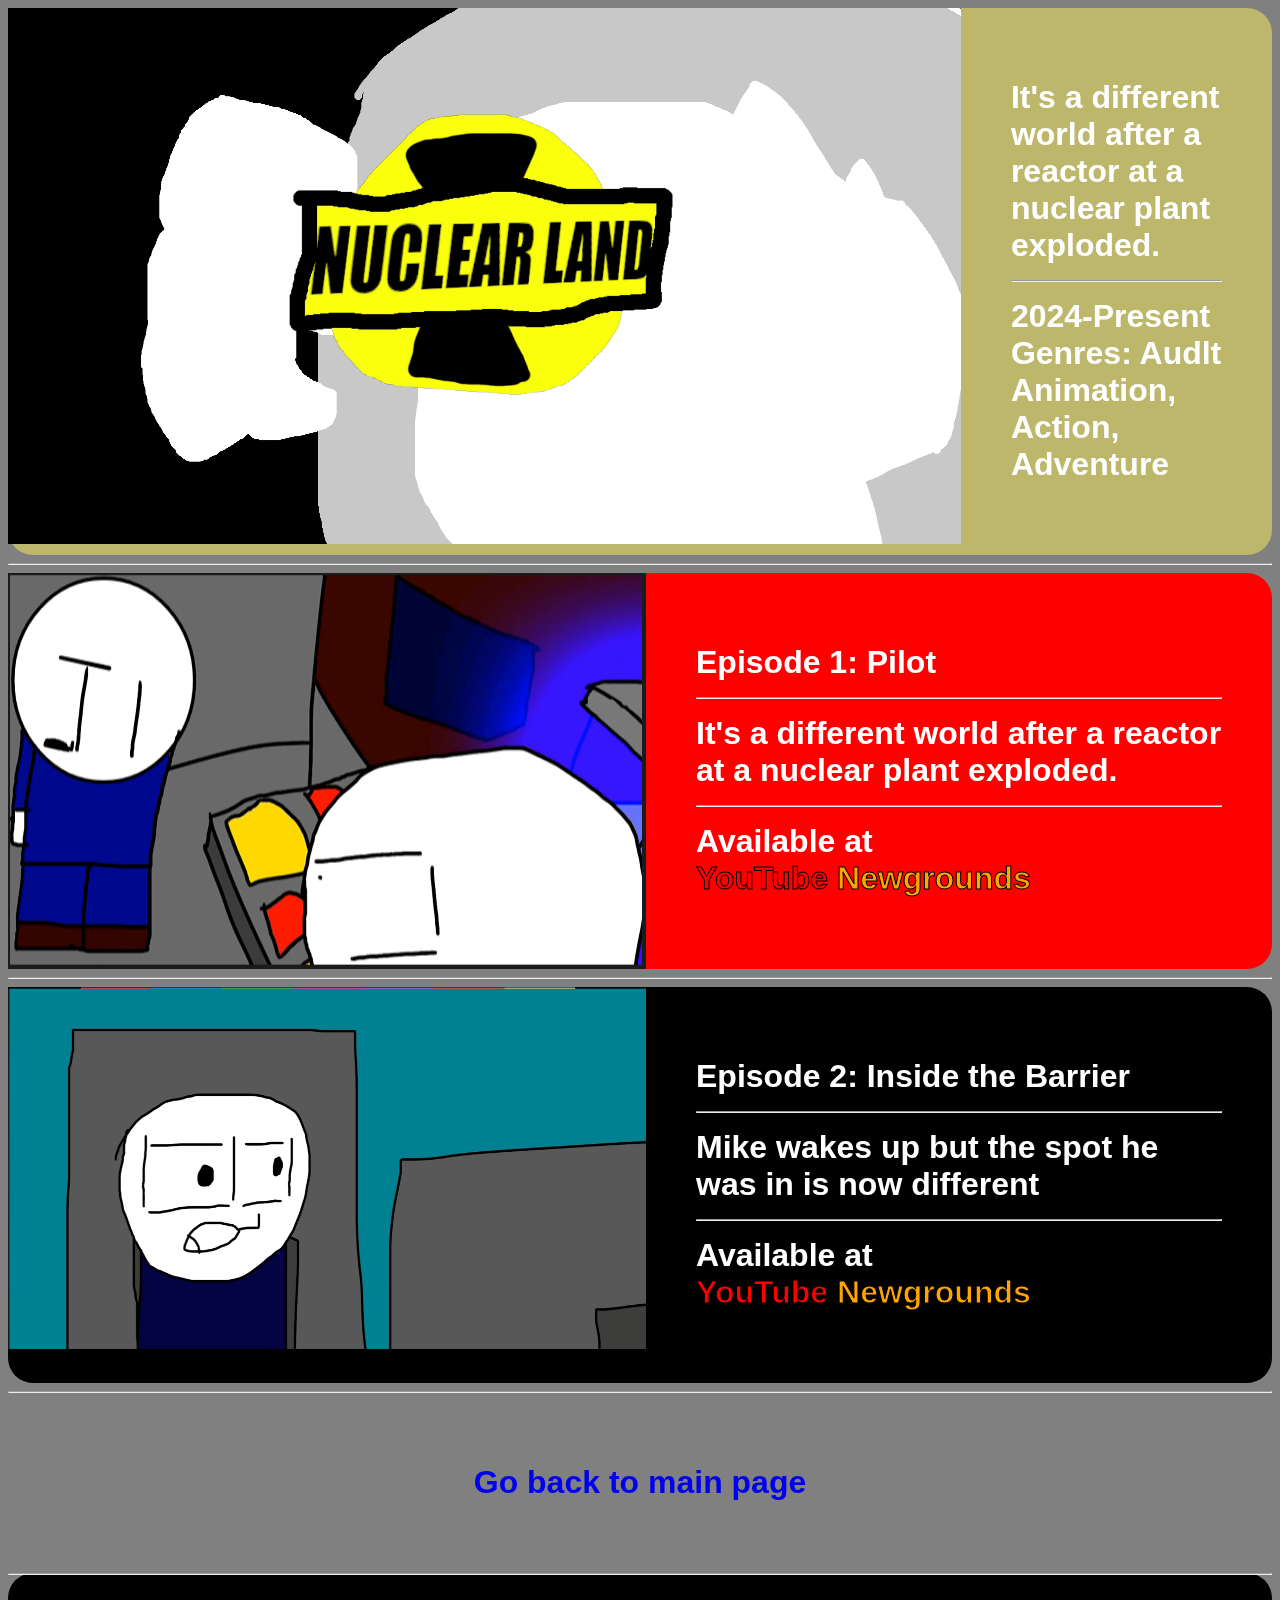
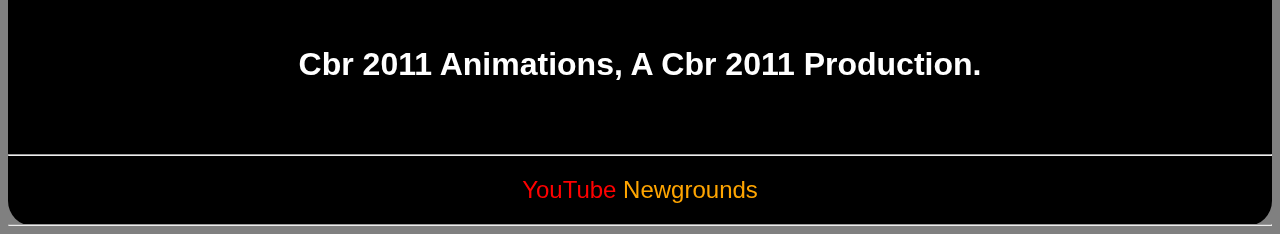
==== nuclearland.html @ 0ba92a0e "added stuff Nuclear Land related and a reuseable element" ====
<!DOCTYPE html>
<html>
<head>
<title>Nuclear Land - Cbr 2011 Animations</title>
<link rel="stylesheet" href="assets/css/nuclear land.css">
</head>
<body>
<div style="display: flex; background-color: darkkhaki; color: white;">
<video autoplay muted loop width="1079" height="536" style="text-align: right;">
<source src="assets/videos/0323.mp4">
<p>The browser doesn't support the video tag.</p>
</video>
<h1 style="text-align: left;">It's a different world after a reactor at a nuclear plant exploded.<hr>2024-Present<br>Genres: Audlt Animation, Action, Adventure</h1>
</div>
<hr>
<div class="episode" style="background-color: red">
<img src="assets/images/episodessnapshot/nuclearland/episode1snapshot.png">
<h1>Episode 1: Pilot<hr>It's a different world after a reactor at a nuclear plant exploded.<hr>Available at<br><a href="https://youtu.be/zaTD9HmcGp8?si=sANMj9EqONi3AaTK" target="_blank" style="color: red">YouTube</a>
<a href="https://www.newgrounds.com/portal/view/920615" target="_blank" style="color: orange;">Newgrounds</a></h1>
</div>
<hr>
<div class="episode" style="background-color: black">
    <img src="assets/images/episodessnapshot/nuclearland/episode2snapshot.png" width="638" height="362">
    <h1>Episode 2: Inside the Barrier<hr>Mike wakes up but the spot he was in is now different<hr>Available at<br><a href="https://www.youtube.com/watch?v=XhNEE1-egdA" target="_blank" style="color: red">YouTube</a>
    <a href="https://www.newgrounds.com/portal/view/921635" target="_blank" style="color: orange;">Newgrounds</a></h1>
    </div>
    <hr>
    <h1><a href="index.html" style="-webkit-text-stroke-width: 0;">Go back to main page</a></h1>
    <div style="background-color: black; color:white; font-family: sans-serif; text-align: center; border-radius: 25px;">
        <hr>
        <h1>Cbr 2011 Animations, A Cbr 2011 Production.</h1>
        <hr>
        <h2><a href="https://www.youtube.com/channel/UC3rbw8pntkt5PgVQRa_Lanw" style="color: red; -webkit-text-stroke-width: 0;">YouTube</a> <a href="https://cbr2011.newgrounds.com/" style="color: orange; -webkit-text-stroke-width: 0;">Newgrounds</a></h2>
        <hr>
        </div>
</body>
</html>
---- assets/css/nuclear land.css ----
h2, h3 {
    font-family: sans-serif;
    font-weight: normal;
}
p {
   font-family: sans-serif;}
a {
    -webkit-text-stroke-width: 1px;
  -webkit-text-stroke-color: black;
    font-family: sans-serif; text-decoration: none;}
body {
    background-color: gray;
    text-align: center;
    }

  div
    {
        border-radius: 25px;
    }
    .episode
    {
        display: flex;
        color: white;
        text-align: left;
    }
    h1
    {font-family: sans-serif;
     padding: 50px;
    }
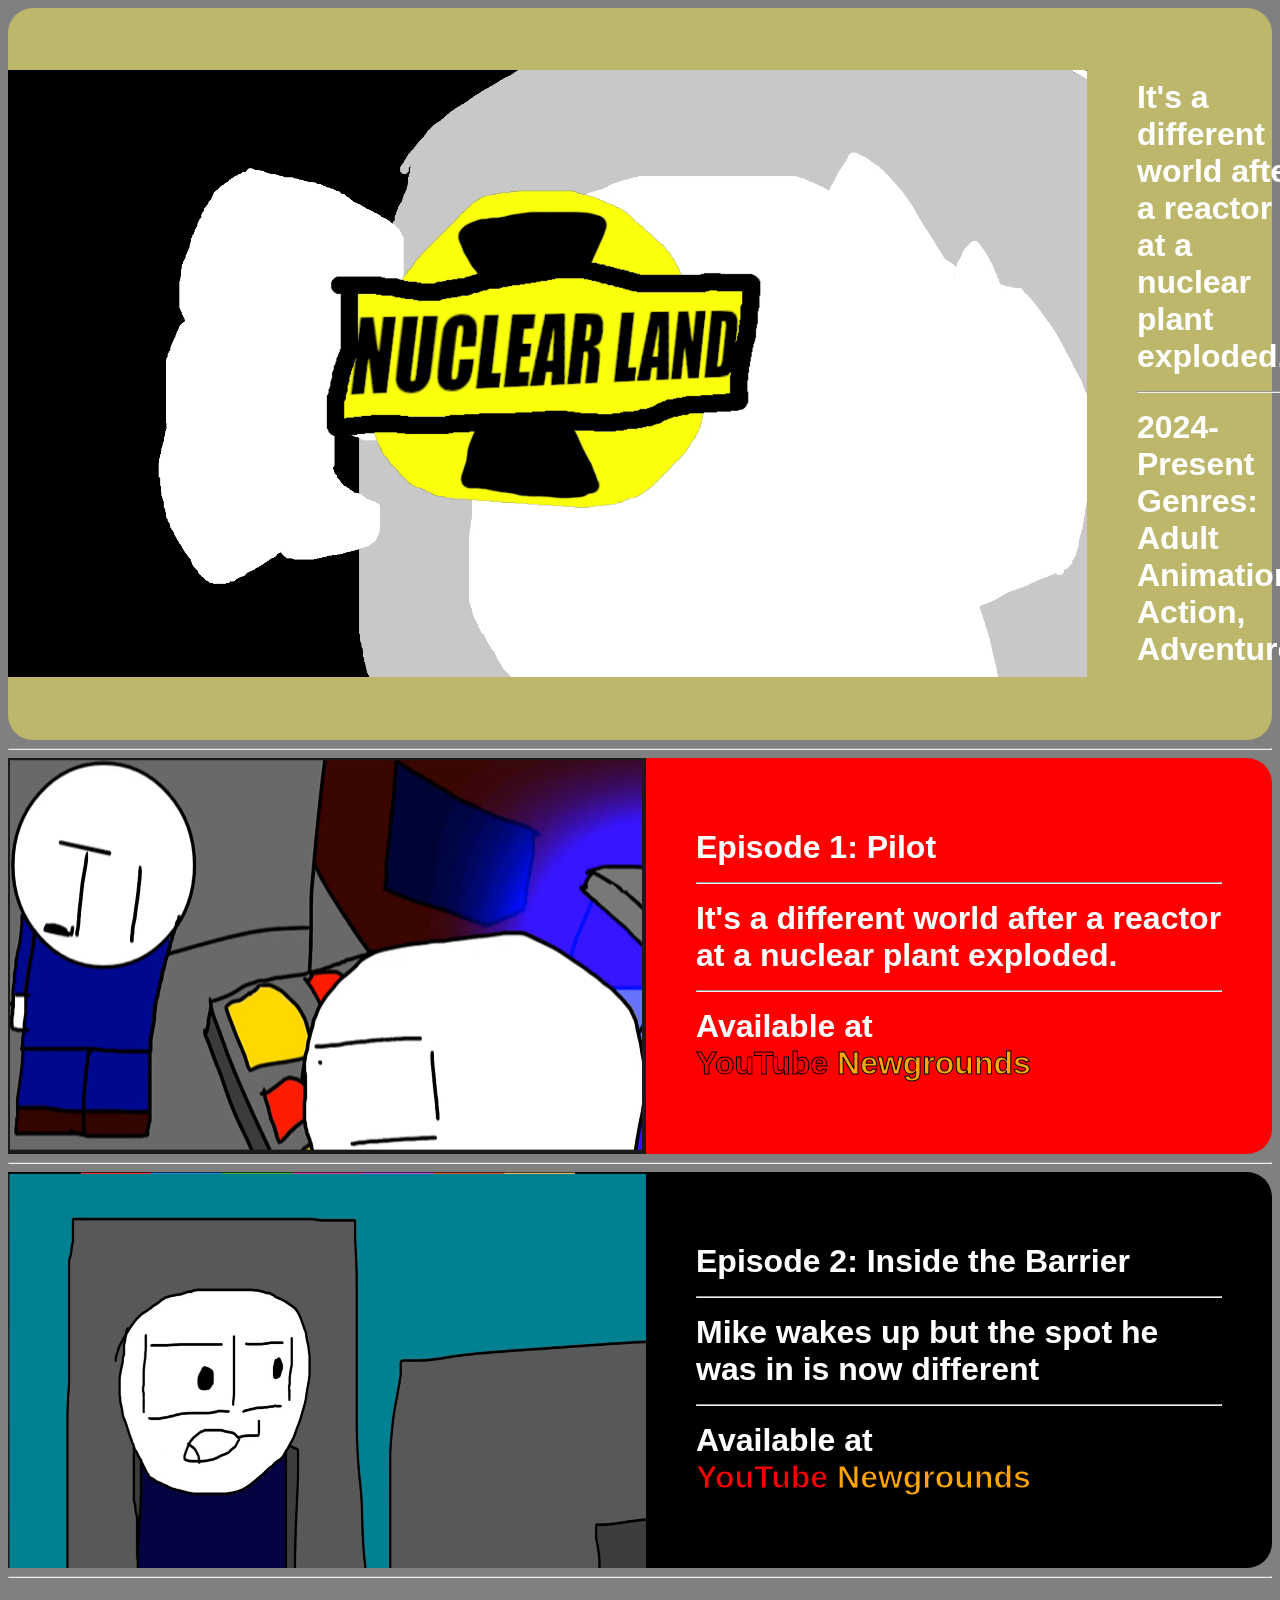
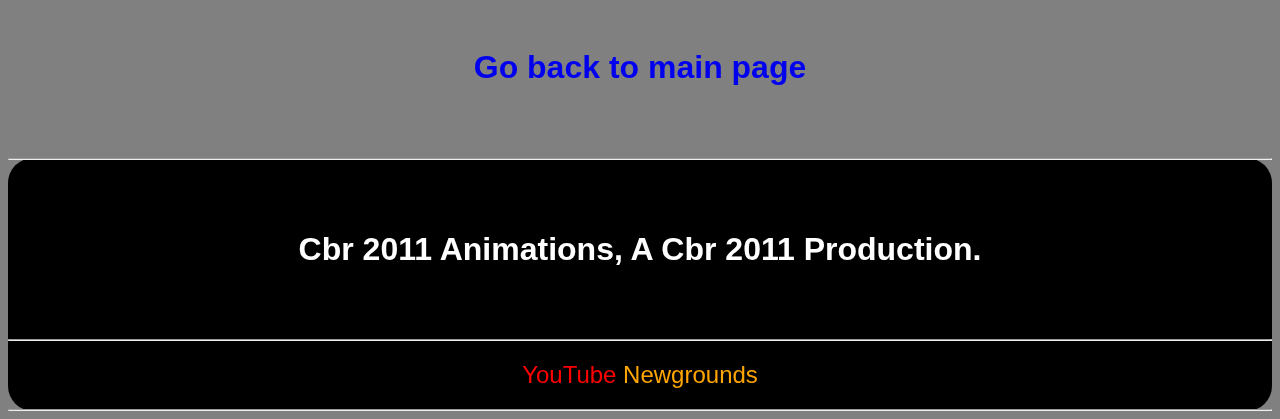
==== commit 868d3ead: "this page moblie view works. kinda" ====
--- a/nuclearland.html
+++ b/nuclearland.html
@@ -1,16 +1,18 @@
 <!DOCTYPE html>
 <html>
 <head>
+<meta name="viewport" content="width=device-width">
 <title>Nuclear Land - Cbr 2011 Animations</title>
 <link rel="stylesheet" href="assets/css/nuclear land.css">
 </head>
-<body>
+<body oncontextmenu="return false;">
 <div style="display: flex; background-color: darkkhaki; color: white;">
 <video autoplay muted loop width="1079" height="536" style="text-align: right;">
 <source src="assets/videos/0323.mp4">
+<img src="assets/images/error.png">
 <p>The browser doesn't support the video tag.</p>
 </video>
-<h1 style="text-align: left;">It's a different world after a reactor at a nuclear plant exploded.<hr>2024-Present<br>Genres: Audlt Animation, Action, Adventure</h1>
+<h1 style="text-align: left;">It's a different world after a reactor at a nuclear plant exploded.<hr>2024-Present<br>Genres: Adult Animation, Action, Adventure</h1>
 </div>
 <hr>
 <div class="episode" style="background-color: red">
--- a/assets/css/nuclear land.css
+++ b/assets/css/nuclear land.css
@@ -26,4 +26,15 @@
     h1
     {font-family: sans-serif;
      padding: 50px;
-    }+    }
+    img {
+        max-width: 100%;
+        height: auto;
+    }
+    video {
+        max-width: 100%;
+        height: auto;}
+div
+      {
+        max-width: 100%;
+        height: auto;}    